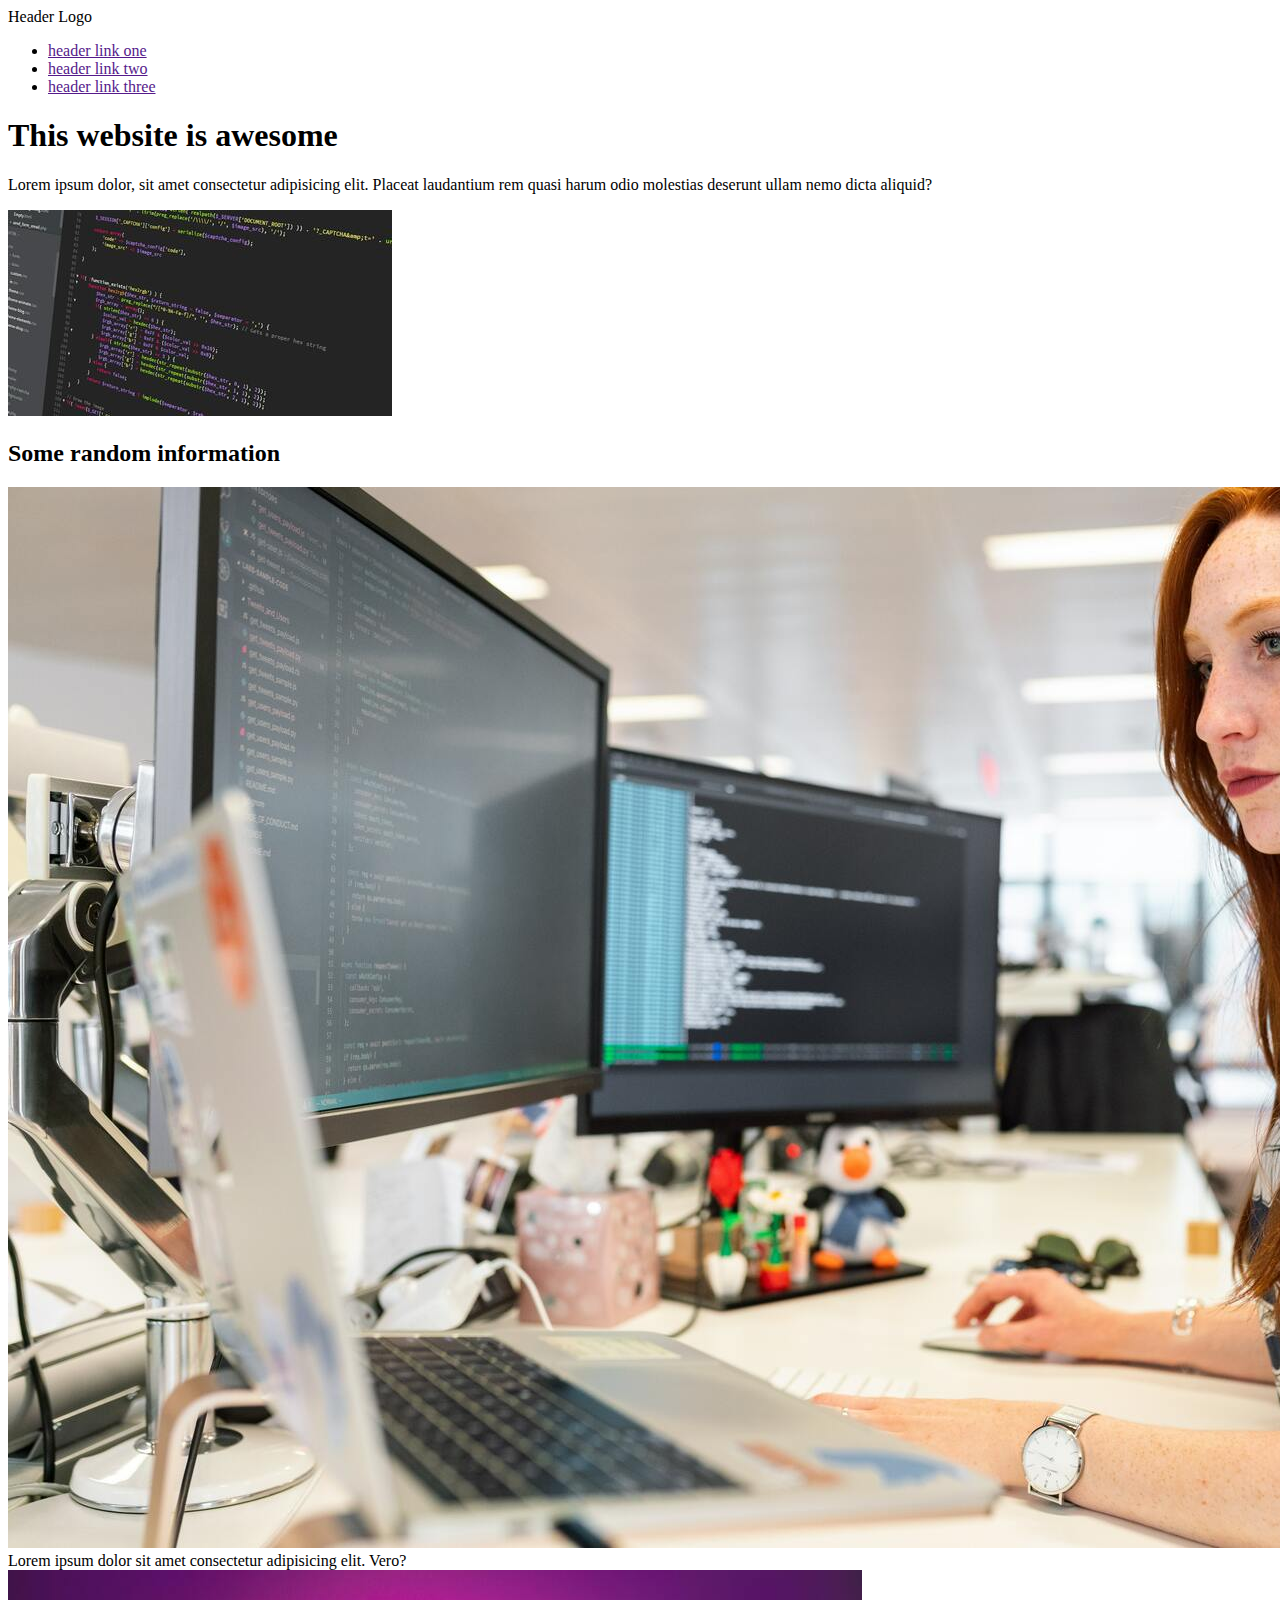
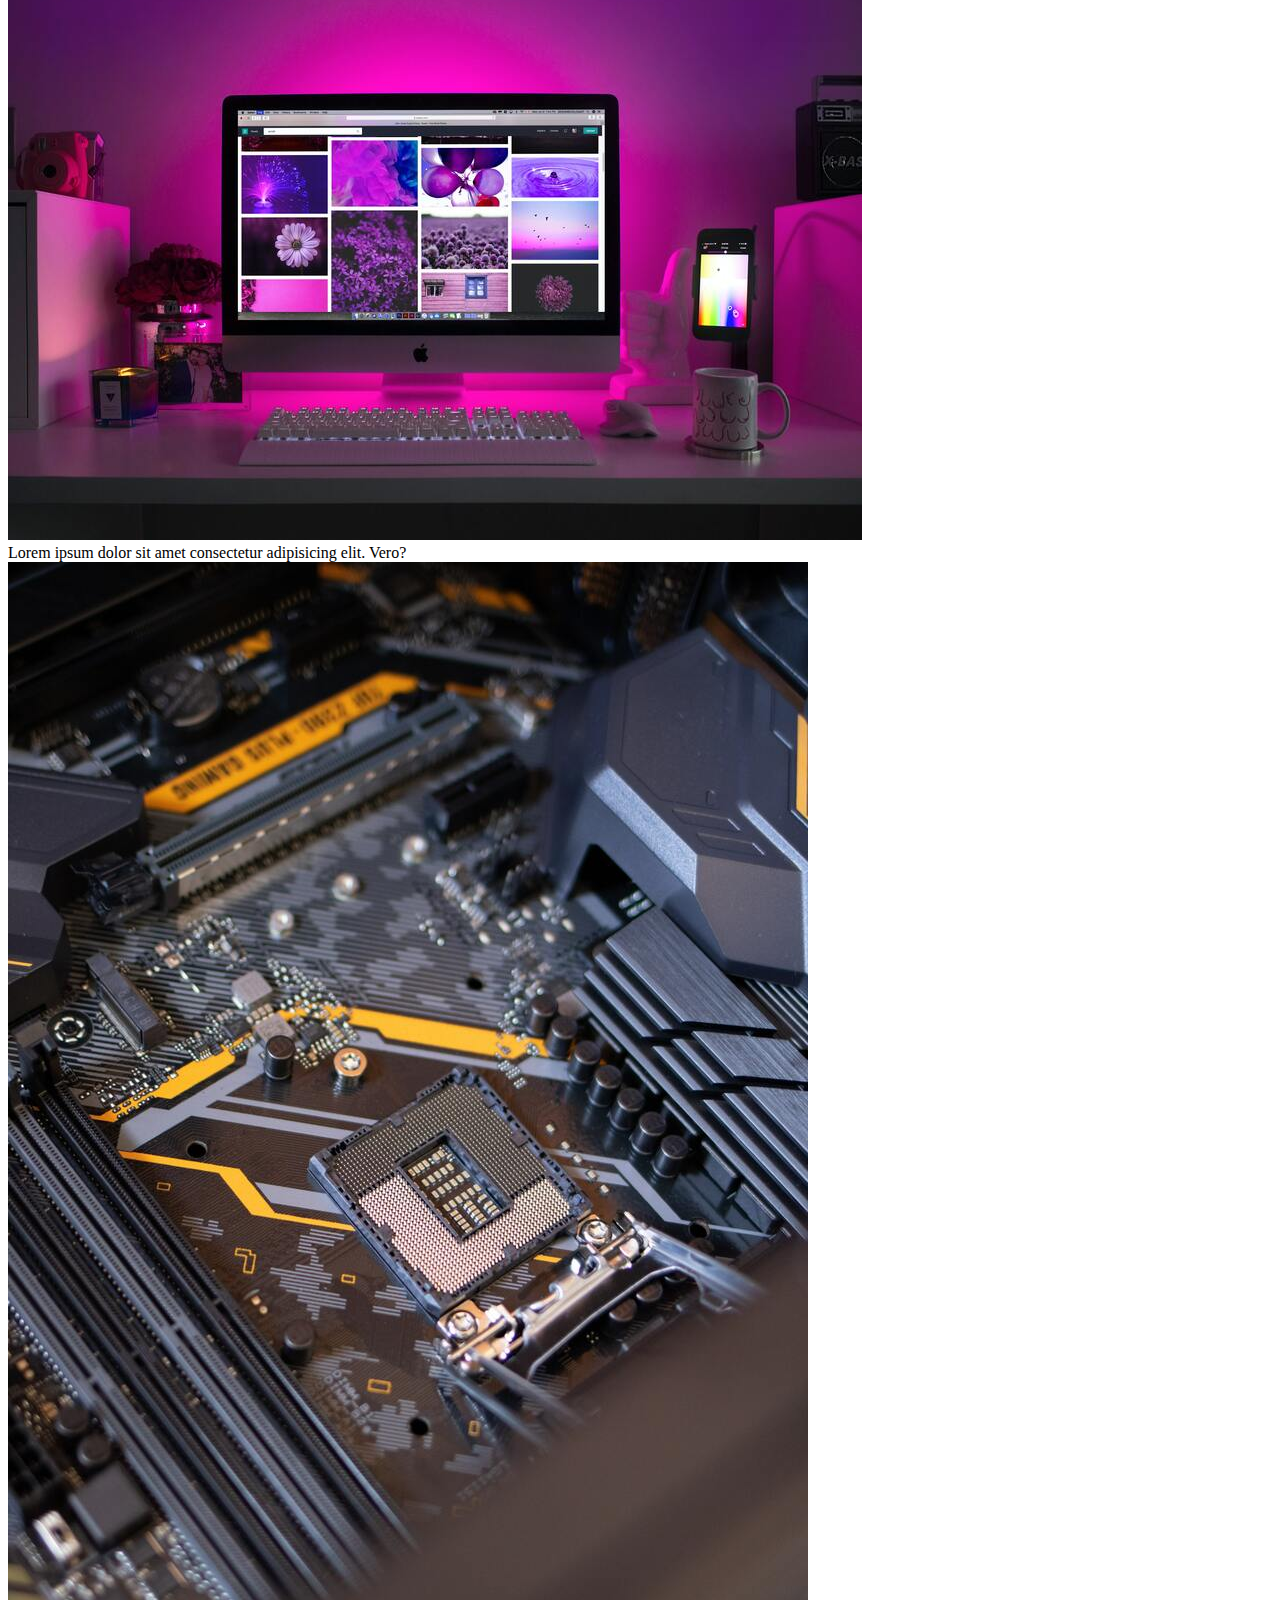
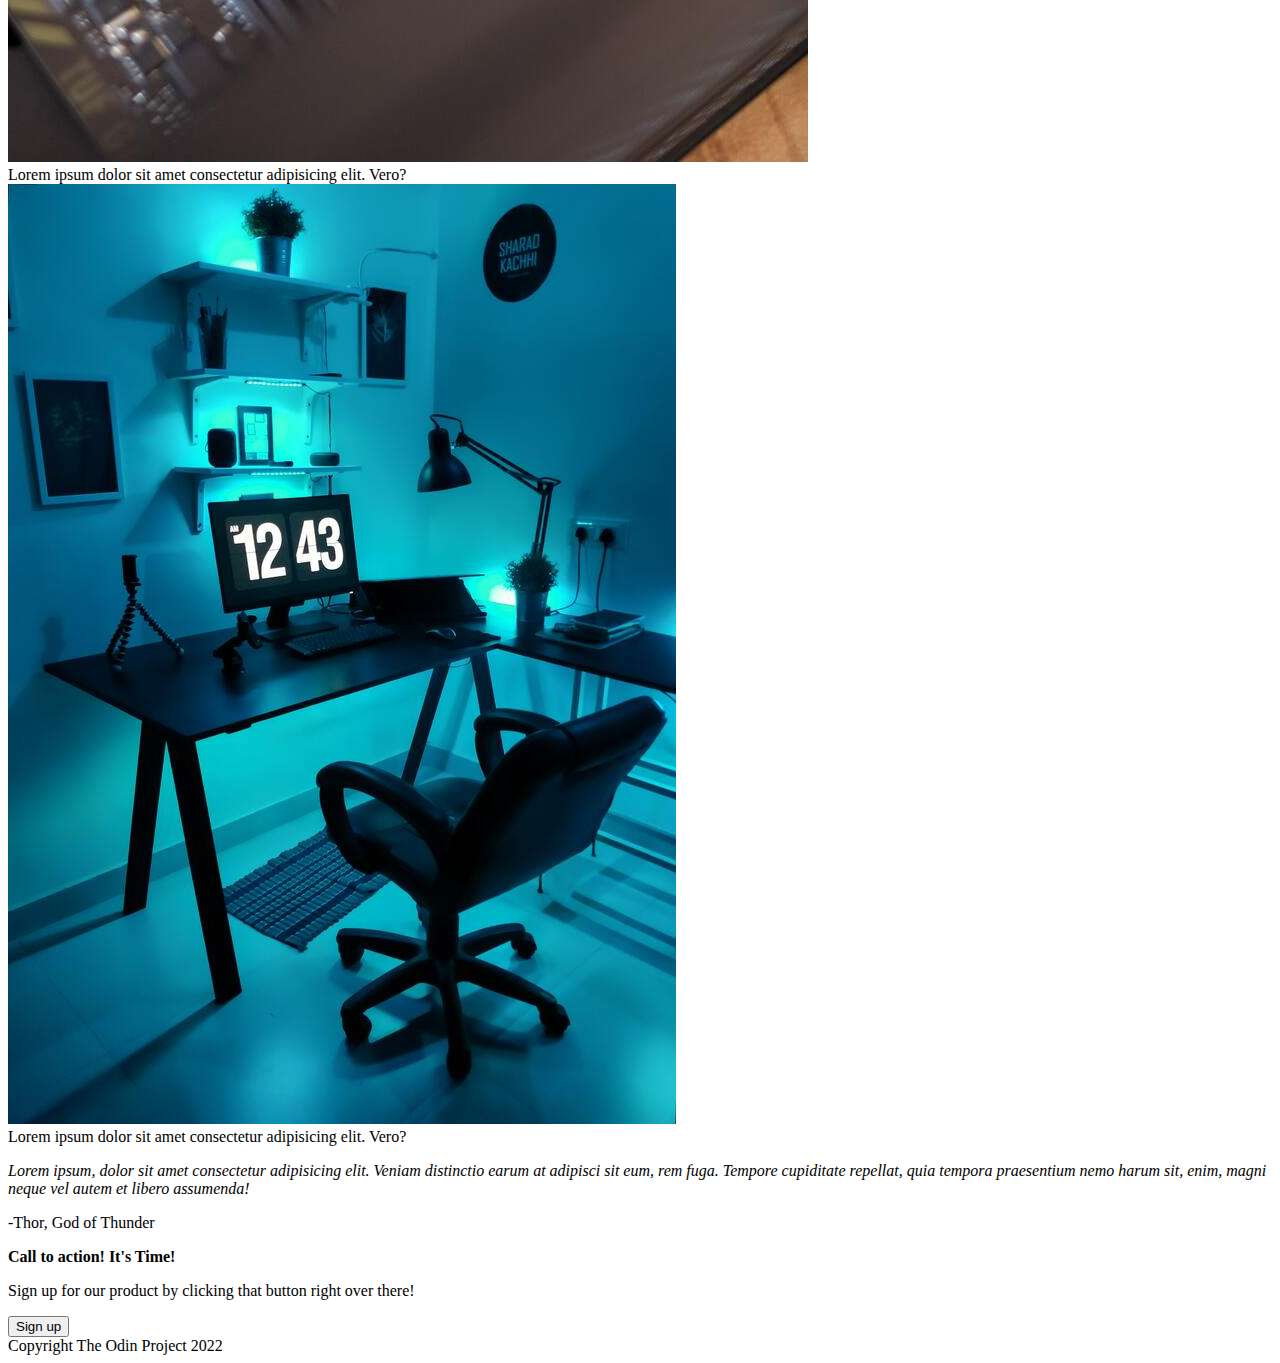
==== index.html @ 5925b5f8 "HTML code done" ====
<!DOCTYPE html>
<html lang="en">

<head>
    <meta charset="UTF-8">
    <meta http-equiv="X-UA-Compatible" content="IE=edge">
    <meta name="viewport" content="width=device-width, initial-scale=1.0">
    <title>Odin Project</title>
</head>

<body>
    <div class="header">
        <div class="header-logo">Header Logo</div>
        <div class="header-links">
            <ul>
                <li><a href="">header link one</a></li>
                <li><a href="">header link two</a></li>
                <li><a href="">header link three</a></li>
            </ul>
        </div>
    </div>
    <div class="head-container">
        <div class="head-info">
            <h1>This website is awesome</h1>
            <p>Lorem ipsum dolor, sit amet consectetur adipisicing elit. Placeat laudantium rem quasi harum odio
                molestias deserunt ullam nemo dicta aliquid?</p>
        </div>
        <div class="head-placeholder">
            <img src="images/3.jpg" alt="Pixabay">
        </div>
    </div>
    <div class="main-1">
        <h2>Some random information</h2>
        <div class="card-container">
            <div class="card-box">
                <div class="card"><img src="images/5.jpg" alt="Athena"></div>
                <div class="card-text">Lorem ipsum dolor sit amet consectetur adipisicing elit. Vero?</div>
            </div>
            <div class="card-box">
                <div class="card"><img src="images/1.jpg" alt="designecologist"></div>
                <div class="card-text">Lorem ipsum dolor sit amet consectetur adipisicing elit. Vero?</div>
            </div>
            <div class="card-box">
                <div class="card"><img src="images/2.jpg" alt="sharad-kachhi"></div>
                <div class="card-text">Lorem ipsum dolor sit amet consectetur adipisicing elit. Vero?</div>
            </div>
            <div class="card-box">
                <div class="card"><img src="images/4.jpg" alt="thisisengineering"></div>
                <div class="card-text">Lorem ipsum dolor sit amet consectetur adipisicing elit. Vero?</div>
            </div>
        </div>
    </div>
    <div class="main-2">
        <p><em>Lorem ipsum, dolor sit amet consectetur adipisicing elit. Veniam distinctio earum at adipisci sit eum,
                rem fuga. Tempore cupiditate repellat, quia tempora praesentium nemo harum sit, enim, magni neque vel
                autem et libero assumenda!</em></p>
                <p>-Thor, God of Thunder</p>
    </div>
    <div class="main-3">
        <div class="sign-up-box">
            <div class="sign-up-text">
                <p><strong>Call to action! It's Time!</strong></p>
                <p>Sign up for our product by clicking that button right over there!</p>
            </div>
            <button class="sign-up-button">Sign up</button>
        </div>
    </div>
    <div class="footer">Copyright The Odin Project 2022</div>
</body>

</html>
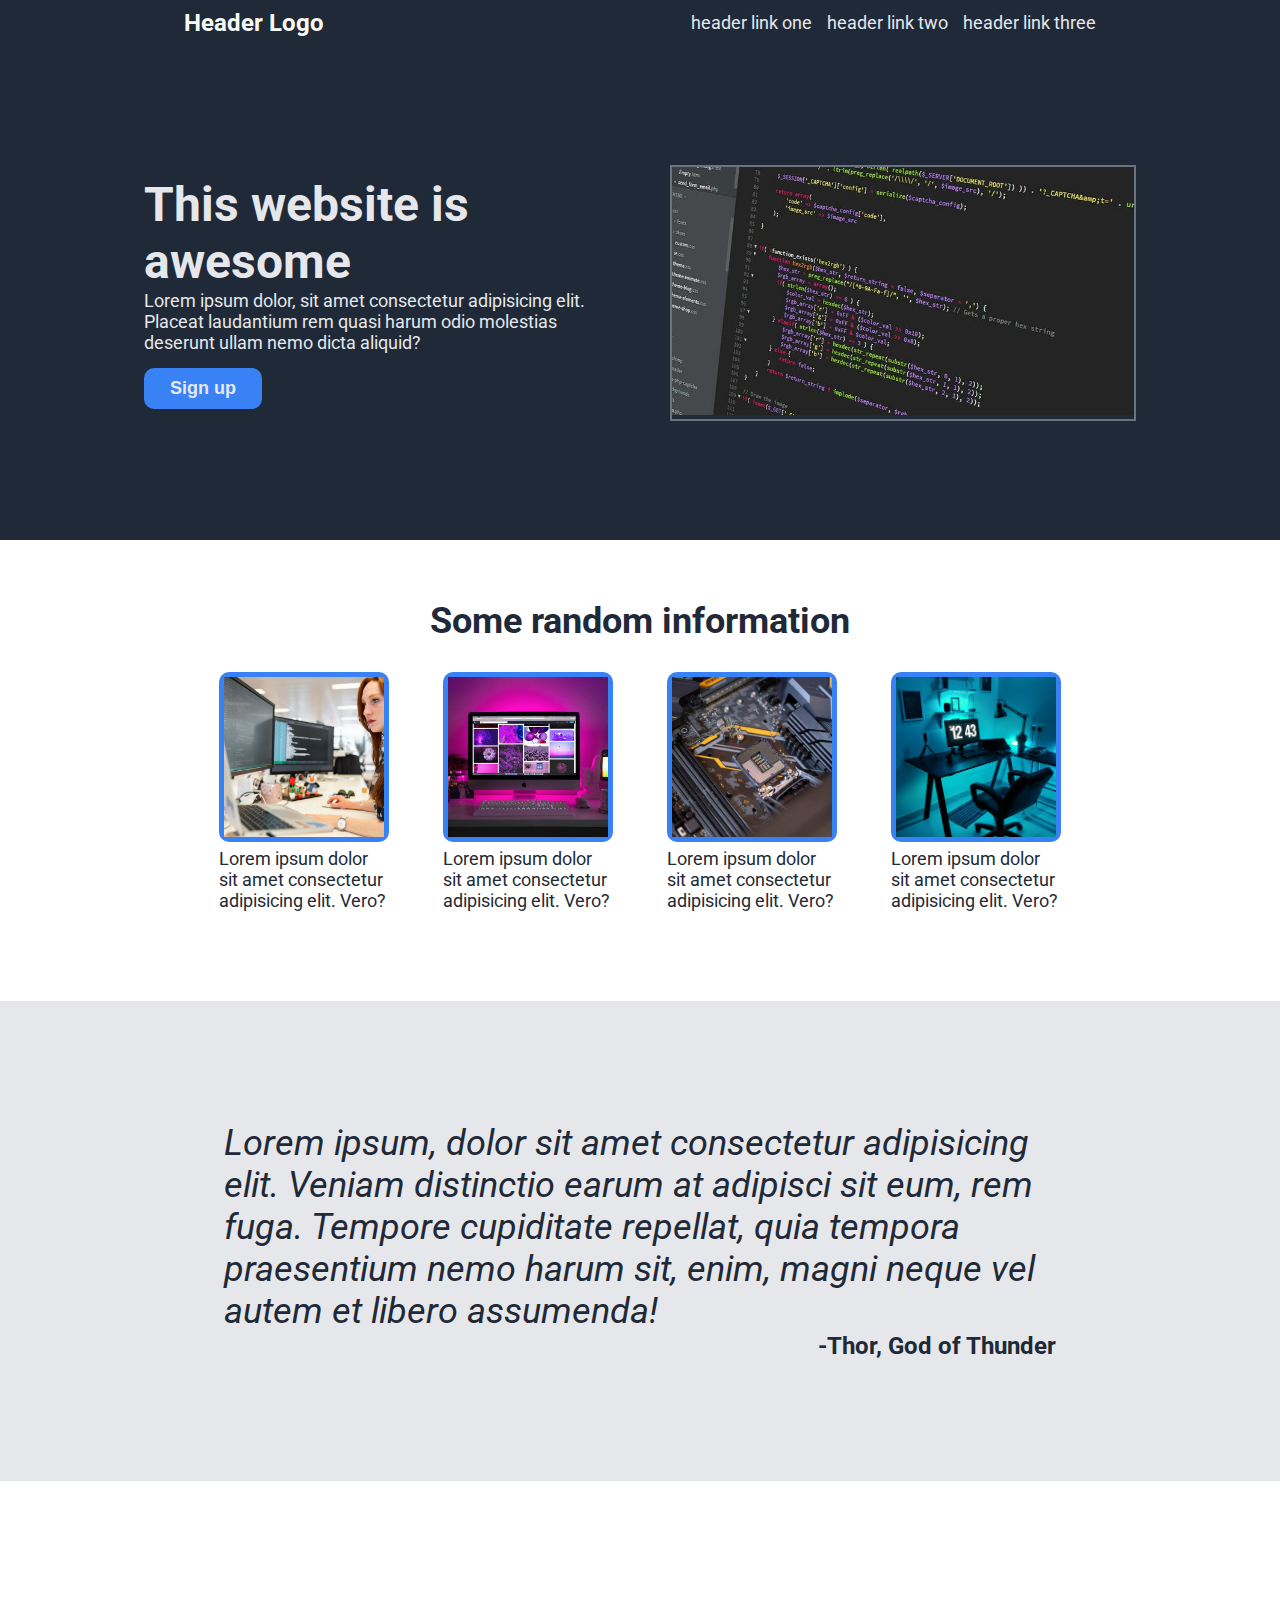
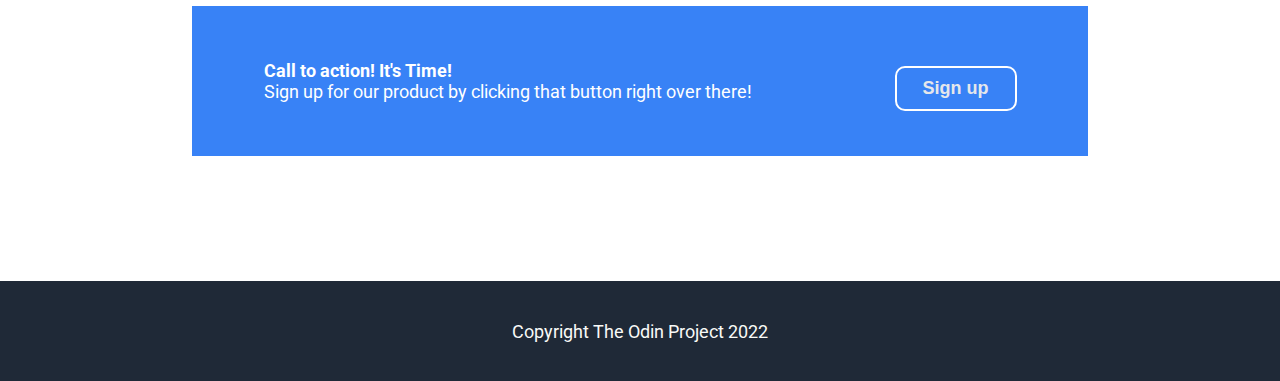
==== commit 53f3cedd: "Re-created header and do the entyre webpage (css and html)..." ====
--- a/index.html
+++ b/index.html
@@ -6,66 +6,78 @@
     <meta http-equiv="X-UA-Compatible" content="IE=edge">
     <meta name="viewport" content="width=device-width, initial-scale=1.0">
     <title>Odin Project</title>
+    <link rel="stylesheet" href="style.css">
 </head>
 
 <body>
+    
     <div class="header">
-        <div class="header-logo">Header Logo</div>
-        <div class="header-links">
-            <ul>
-                <li><a href="">header link one</a></li>
-                <li><a href="">header link two</a></li>
-                <li><a href="">header link three</a></li>
-            </ul>
+        <div class="head-1">
+            <div class="header-logo">Header Logo</div>
+            <div class="header-links">
+                <ul>
+                    <li><a href="">header link one</a></li>
+                    <li><a href="">header link two</a></li>
+                    <li><a href="">header link three</a></li>
+                </ul>
+            </div>
         </div>
-    </div>
-    <div class="head-container">
-        <div class="head-info">
-            <h1>This website is awesome</h1>
-            <p>Lorem ipsum dolor, sit amet consectetur adipisicing elit. Placeat laudantium rem quasi harum odio
-                molestias deserunt ullam nemo dicta aliquid?</p>
-        </div>
-        <div class="head-placeholder">
-            <img src="images/3.jpg" alt="Pixabay">
-        </div>
-    </div>
-    <div class="main-1">
-        <h2>Some random information</h2>
-        <div class="card-container">
-            <div class="card-box">
-                <div class="card"><img src="images/5.jpg" alt="Athena"></div>
-                <div class="card-text">Lorem ipsum dolor sit amet consectetur adipisicing elit. Vero?</div>
+
+      <div class="head-content">
+            <div class="head-info">
+                <h1>This website is awesome</h1>
+                <p>Lorem ipsum dolor, sit amet consectetur adipisicing elit. Placeat laudantium rem quasi harum odio
+                    molestias deserunt ullam nemo dicta aliquid?</p>
+                <button>Sign up</button>
             </div>
-            <div class="card-box">
-                <div class="card"><img src="images/1.jpg" alt="designecologist"></div>
-                <div class="card-text">Lorem ipsum dolor sit amet consectetur adipisicing elit. Vero?</div>
-            </div>
-            <div class="card-box">
-                <div class="card"><img src="images/2.jpg" alt="sharad-kachhi"></div>
-                <div class="card-text">Lorem ipsum dolor sit amet consectetur adipisicing elit. Vero?</div>
-            </div>
-            <div class="card-box">
-                <div class="card"><img src="images/4.jpg" alt="thisisengineering"></div>
-                <div class="card-text">Lorem ipsum dolor sit amet consectetur adipisicing elit. Vero?</div>
+            <div class="head-placeholder">
+                <img src="images/3.jpg" alt="Pixabay">
             </div>
         </div>
     </div>
-    <div class="main-2">
-        <p><em>Lorem ipsum, dolor sit amet consectetur adipisicing elit. Veniam distinctio earum at adipisci sit eum,
-                rem fuga. Tempore cupiditate repellat, quia tempora praesentium nemo harum sit, enim, magni neque vel
-                autem et libero assumenda!</em></p>
-                <p>-Thor, God of Thunder</p>
-    </div>
-    <div class="main-3">
-        <div class="sign-up-box">
-            <div class="sign-up-text">
-                <p><strong>Call to action! It's Time!</strong></p>
-                <p>Sign up for our product by clicking that button right over there!</p>
+
+        <div class="main-1">
+            <h2>Some random information</h2>
+            <div class="card-container">
+                <div class="card-box">
+                    <div class="card"><img src="images/5.jpg" alt="Athena"></div>
+                    <div class="card-text">Lorem ipsum dolor sit amet consectetur adipisicing elit. Vero?</div>
+                </div>
+                <div class="card-box">
+                    <div class="card"><img src="images/1.jpg" alt="designecologist"></div>
+                    <div class="card-text">Lorem ipsum dolor sit amet consectetur adipisicing elit. Vero?</div>
+                </div>
+                <div class="card-box">
+                    <div class="card"><img src="images/2.jpg" alt="sharad-kachhi"></div>
+                    <div class="card-text">Lorem ipsum dolor sit amet consectetur adipisicing elit. Vero?</div>
+                </div>
+                <div class="card-box">
+                    <div class="card"><img src="images/4.jpg" alt="sharad-kachhi"></div>
+                    <div class="card-text">Lorem ipsum dolor sit amet consectetur adipisicing elit. Vero?</div>
+                </div>
             </div>
-            <button class="sign-up-button">Sign up</button>
         </div>
-    </div>
-    <div class="footer">Copyright The Odin Project 2022</div>
+        <div class="main-2">
+            <div class="main-2-container">
+                <p><em>Lorem ipsum, dolor sit amet consectetur adipisicing elit. Veniam distinctio earum at adipisci sit
+                        eum,
+                        rem fuga. Tempore cupiditate repellat, quia tempora praesentium nemo harum sit, enim, magni
+                        neque
+                        vel
+                        autem et libero assumenda!</em></p>
+                <p class="q-author">-Thor, God of Thunder</p>
+            </div>
+        </div>
+        <div class="main-3">
+            <div class="sign-up-box">
+                <div class="sign-up-text">
+                    <p><strong>Call to action! It's Time!</strong></p>
+                    <p>Sign up for our product by clicking that button right over there!</p>
+                </div>
+                <button class="sign-up-button">Sign up</button>
+            </div>
+        </div>
+        <div class="footer">Copyright The Odin Project 2022</div>
 </body>
 
 </html>--- a/style.css
+++ b/style.css
@@ -0,0 +1,215 @@
+@import url('https://fonts.googleapis.com/css2?family=Roboto:ital,wght@0,100;0,300;0,400;0,500;0,700;0,900;1,100;1,300;1,400;1,500;1,700;1,900&display=swap');
+
+* {
+    box-sizing: border-box;
+    margin: 0;
+    padding: 0;
+    /*border: 1px solid red;*/
+}
+img {
+    width: 200px;
+    height: auto;
+}
+body {
+    display: flex;
+    flex-direction: column;
+    font-family: 'Roboto', sans-serif;
+    font-size: 18px;
+    margin: 0 auto;
+    max-width: 1450px;
+}
+
+
+/*HEADER*/
+
+.header {
+    display: flex;
+    flex-direction: column;
+    height: 540px;
+    background-color: #1F2937;
+    color: white;
+    
+}
+
+.head-1 {
+    display: flex;
+    justify-content: space-around;
+    align-items: center;
+    height: 50px;
+
+}
+.header-logo {
+    font-size: 24px;
+    color: #F9FAF8;
+    font-weight: bold;
+
+}
+
+.header ul {
+    display: flex;
+    gap: 15px;
+}
+.header li {
+    list-style-type: none;
+
+}
+
+.header a {
+    text-decoration: none;
+    color: #E5E7EB;
+    
+
+}
+
+/*HEAD CONTENT */
+
+.head-content {
+    display: flex;
+    align-items: center;
+    justify-content: center;
+    background-color: #1F2937;
+    height: 100%;
+}
+
+.head-info,
+.head-placeholder {
+    width: 50%;
+    max-width: 466px;
+}
+
+.head-info {
+     color:#E5E7EB;
+    
+}
+
+.head-placeholder {
+    margin-left: 60px;
+    min-height: 241px;
+    border: 2px solid #6D737C;
+}
+
+.head-placeholder img {
+    width: 100%;
+    height: 100%;
+    object-fit: cover;
+}
+.head-info h1 {
+    font-size: 48px;
+    font-weight:bolder;
+}
+
+button {
+    margin-top: 15px;
+    padding: 10px 26px;
+    background-color: #3882F6;
+    border-radius: 10px;
+    color: #E5E7EB;
+    font-size: 18px;
+    font-weight: bold;
+    border:none;
+}
+
+
+/*MAIN*/
+.main-1 {
+    color: #1F2937;
+    display: flex;
+    flex-direction: column;
+    align-items: center;
+    margin: 30px 0 90px;
+}
+h2 {
+    font-size: 36px;
+    font-weight: bolder;
+    text-align: center;
+    margin: 30px auto;
+}
+
+.card-container {
+    display: flex;
+    flex-direction: row;
+    width: 70%;
+    justify-content: space-around;
+    flex-wrap: wrap;
+}
+
+.card-box {
+    width: 170px;
+    
+}   
+
+.card {
+    height: 170px;
+    border: 5px solid #3882F6;
+    border-radius: 10px;
+    margin-bottom: 6px;
+}
+.card img {
+    max-width: 100%;
+    height: 100%;
+    object-fit: cover;
+}
+
+/*MAIN-2*/
+
+.main-2 {
+    background-color: #E5E7EB;
+    color:#1F2937;
+    display: flex;
+    justify-content: center;
+    align-items: center;
+    height: 480px;
+    flex-direction: column;
+}
+
+.main-2-container {
+    max-width: 65%;
+    text-align: left;
+}
+
+.main-2 em {
+    font-size: 36px;
+    font-style: italic;
+    text-align: left;
+}
+.q-author {
+    text-align: right;
+    font-size: 24px;
+    font-weight: bold;
+}
+
+/*MAIN-3*/
+
+.main-3 {
+    display: flex;
+    justify-content: center;
+    align-items: center;
+    height: 400px;
+}
+
+.sign-up-box {
+    display: flex;
+    justify-content: space-around;
+    align-items: center;
+    background-color: #3882F6;
+    color: white;
+    width: 70%;
+    height: 150px;
+}
+
+.sign-up-button {
+    border: 2px solid white;
+}
+
+/* FOOTER */
+
+.footer {
+    display: flex;
+    align-items: center;
+    justify-content: center;
+    height: 100px;
+    background-color: #1F2937;
+    color:#F9FAF8;
+    
+}
+
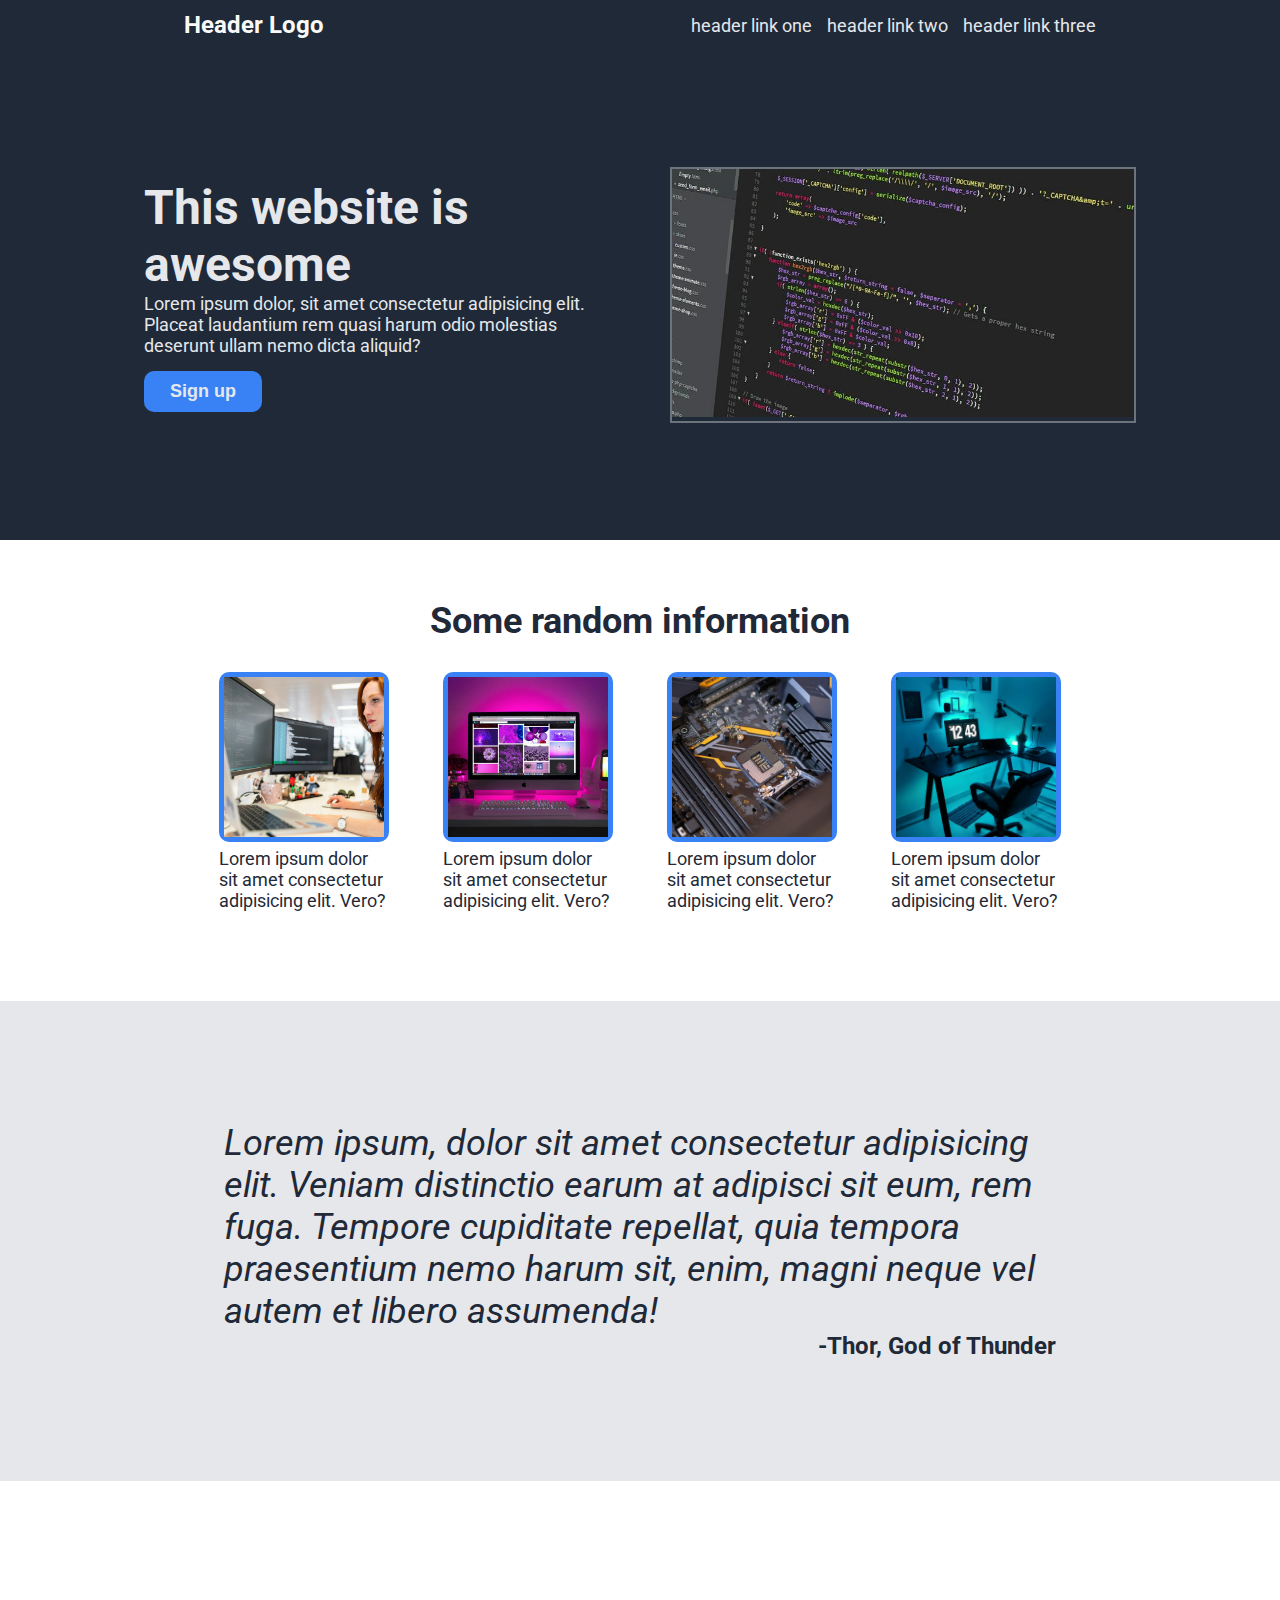
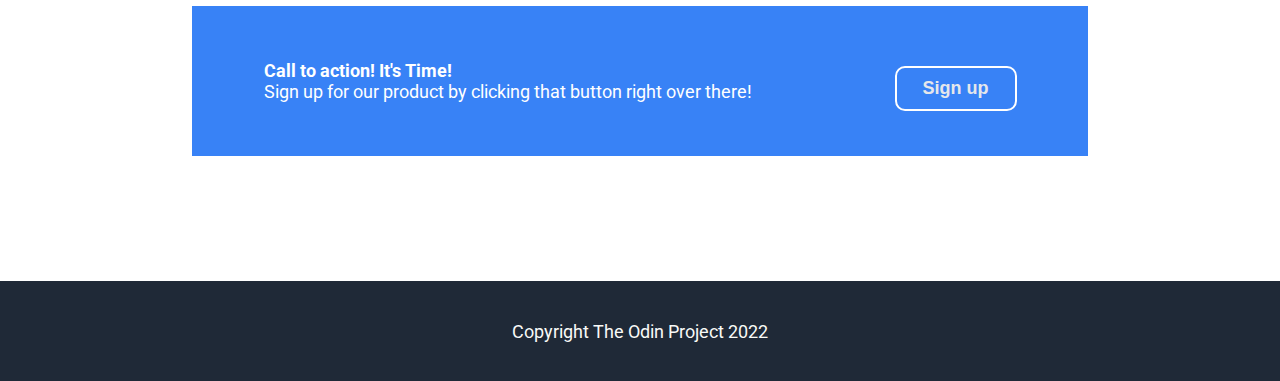
==== commit c6d66206: "separating header and head content" ====
--- a/index.html
+++ b/index.html
@@ -10,74 +10,73 @@
 </head>
 
 <body>
-    
+
     <div class="header">
-        <div class="head-1">
-            <div class="header-logo">Header Logo</div>
-            <div class="header-links">
-                <ul>
-                    <li><a href="">header link one</a></li>
-                    <li><a href="">header link two</a></li>
-                    <li><a href="">header link three</a></li>
-                </ul>
+
+        <div class="header-logo">Header Logo</div>
+        <div class="header-links">
+            <ul>
+                <li><a href="">header link one</a></li>
+                <li><a href="">header link two</a></li>
+                <li><a href="">header link three</a></li>
+            </ul>
+        </div>
+    </div>
+
+    <div class="head-content">
+        <div class="head-info">
+            <h1>This website is awesome</h1>
+            <p>Lorem ipsum dolor, sit amet consectetur adipisicing elit. Placeat laudantium rem quasi harum odio
+                molestias deserunt ullam nemo dicta aliquid?</p>
+            <button>Sign up</button>
+        </div>
+        <div class="head-placeholder">
+            <img src="images/3.jpg" alt="Pixabay">
+        </div>
+    </div>
+
+    <div class="main-1">
+        <h2>Some random information</h2>
+        <div class="card-container">
+            <div class="card-box">
+                <div class="card"><img src="images/5.jpg" alt="Athena"></div>
+                <div class="card-text">Lorem ipsum dolor sit amet consectetur adipisicing elit. Vero?</div>
             </div>
-        </div>
-
-      <div class="head-content">
-            <div class="head-info">
-                <h1>This website is awesome</h1>
-                <p>Lorem ipsum dolor, sit amet consectetur adipisicing elit. Placeat laudantium rem quasi harum odio
-                    molestias deserunt ullam nemo dicta aliquid?</p>
-                <button>Sign up</button>
+            <div class="card-box">
+                <div class="card"><img src="images/1.jpg" alt="designecologist"></div>
+                <div class="card-text">Lorem ipsum dolor sit amet consectetur adipisicing elit. Vero?</div>
             </div>
-            <div class="head-placeholder">
-                <img src="images/3.jpg" alt="Pixabay">
+            <div class="card-box">
+                <div class="card"><img src="images/2.jpg" alt="sharad-kachhi"></div>
+                <div class="card-text">Lorem ipsum dolor sit amet consectetur adipisicing elit. Vero?</div>
+            </div>
+            <div class="card-box">
+                <div class="card"><img src="images/4.jpg" alt="sharad-kachhi"></div>
+                <div class="card-text">Lorem ipsum dolor sit amet consectetur adipisicing elit. Vero?</div>
             </div>
         </div>
     </div>
-
-        <div class="main-1">
-            <h2>Some random information</h2>
-            <div class="card-container">
-                <div class="card-box">
-                    <div class="card"><img src="images/5.jpg" alt="Athena"></div>
-                    <div class="card-text">Lorem ipsum dolor sit amet consectetur adipisicing elit. Vero?</div>
-                </div>
-                <div class="card-box">
-                    <div class="card"><img src="images/1.jpg" alt="designecologist"></div>
-                    <div class="card-text">Lorem ipsum dolor sit amet consectetur adipisicing elit. Vero?</div>
-                </div>
-                <div class="card-box">
-                    <div class="card"><img src="images/2.jpg" alt="sharad-kachhi"></div>
-                    <div class="card-text">Lorem ipsum dolor sit amet consectetur adipisicing elit. Vero?</div>
-                </div>
-                <div class="card-box">
-                    <div class="card"><img src="images/4.jpg" alt="sharad-kachhi"></div>
-                    <div class="card-text">Lorem ipsum dolor sit amet consectetur adipisicing elit. Vero?</div>
-                </div>
+    <div class="main-2">
+        <div class="main-2-container">
+            <p><em>Lorem ipsum, dolor sit amet consectetur adipisicing elit. Veniam distinctio earum at adipisci sit
+                    eum,
+                    rem fuga. Tempore cupiditate repellat, quia tempora praesentium nemo harum sit, enim, magni
+                    neque
+                    vel
+                    autem et libero assumenda!</em></p>
+            <p class="q-author">-Thor, God of Thunder</p>
+        </div>
+    </div>
+    <div class="main-3">
+        <div class="sign-up-box">
+            <div class="sign-up-text">
+                <p><strong>Call to action! It's Time!</strong></p>
+                <p>Sign up for our product by clicking that button right over there!</p>
             </div>
+            <button class="sign-up-button">Sign up</button>
         </div>
-        <div class="main-2">
-            <div class="main-2-container">
-                <p><em>Lorem ipsum, dolor sit amet consectetur adipisicing elit. Veniam distinctio earum at adipisci sit
-                        eum,
-                        rem fuga. Tempore cupiditate repellat, quia tempora praesentium nemo harum sit, enim, magni
-                        neque
-                        vel
-                        autem et libero assumenda!</em></p>
-                <p class="q-author">-Thor, God of Thunder</p>
-            </div>
-        </div>
-        <div class="main-3">
-            <div class="sign-up-box">
-                <div class="sign-up-text">
-                    <p><strong>Call to action! It's Time!</strong></p>
-                    <p>Sign up for our product by clicking that button right over there!</p>
-                </div>
-                <button class="sign-up-button">Sign up</button>
-            </div>
-        </div>
-        <div class="footer">Copyright The Odin Project 2022</div>
+    </div>
+    <div class="footer">Copyright The Odin Project 2022</div>
 </body>
 
 </html>--- a/style.css
+++ b/style.css
@@ -6,10 +6,12 @@
     padding: 0;
     /*border: 1px solid red;*/
 }
+
 img {
     width: 200px;
     height: auto;
 }
+
 body {
     display: flex;
     flex-direction: column;
@@ -24,20 +26,14 @@
 
 .header {
     display: flex;
-    flex-direction: column;
-    height: 540px;
+    justify-content: space-around;
+    align-items: center;
+    height: 50px;
     background-color: #1F2937;
     color: white;
-    
-}
-
-.head-1 {
-    display: flex;
-    justify-content: space-around;
-    align-items: center;
-    height: 50px;
-
-}
+
+}
+
 .header-logo {
     font-size: 24px;
     color: #F9FAF8;
@@ -49,6 +45,7 @@
     display: flex;
     gap: 15px;
 }
+
 .header li {
     list-style-type: none;
 
@@ -57,7 +54,7 @@
 .header a {
     text-decoration: none;
     color: #E5E7EB;
-    
+
 
 }
 
@@ -68,7 +65,7 @@
     align-items: center;
     justify-content: center;
     background-color: #1F2937;
-    height: 100%;
+    height: 490px;
 }
 
 .head-info,
@@ -78,8 +75,8 @@
 }
 
 .head-info {
-     color:#E5E7EB;
-    
+    color: #E5E7EB;
+
 }
 
 .head-placeholder {
@@ -93,9 +90,10 @@
     height: 100%;
     object-fit: cover;
 }
+
 .head-info h1 {
     font-size: 48px;
-    font-weight:bolder;
+    font-weight: bolder;
 }
 
 button {
@@ -106,7 +104,7 @@
     color: #E5E7EB;
     font-size: 18px;
     font-weight: bold;
-    border:none;
+    border: none;
 }
 
 
@@ -118,6 +116,7 @@
     align-items: center;
     margin: 30px 0 90px;
 }
+
 h2 {
     font-size: 36px;
     font-weight: bolder;
@@ -135,8 +134,8 @@
 
 .card-box {
     width: 170px;
-    
-}   
+
+}
 
 .card {
     height: 170px;
@@ -144,6 +143,7 @@
     border-radius: 10px;
     margin-bottom: 6px;
 }
+
 .card img {
     max-width: 100%;
     height: 100%;
@@ -154,7 +154,7 @@
 
 .main-2 {
     background-color: #E5E7EB;
-    color:#1F2937;
+    color: #1F2937;
     display: flex;
     justify-content: center;
     align-items: center;
@@ -172,6 +172,7 @@
     font-style: italic;
     text-align: left;
 }
+
 .q-author {
     text-align: right;
     font-size: 24px;
@@ -209,7 +210,6 @@
     justify-content: center;
     height: 100px;
     background-color: #1F2937;
-    color:#F9FAF8;
-    
-}
-
+    color: #F9FAF8;
+
+}